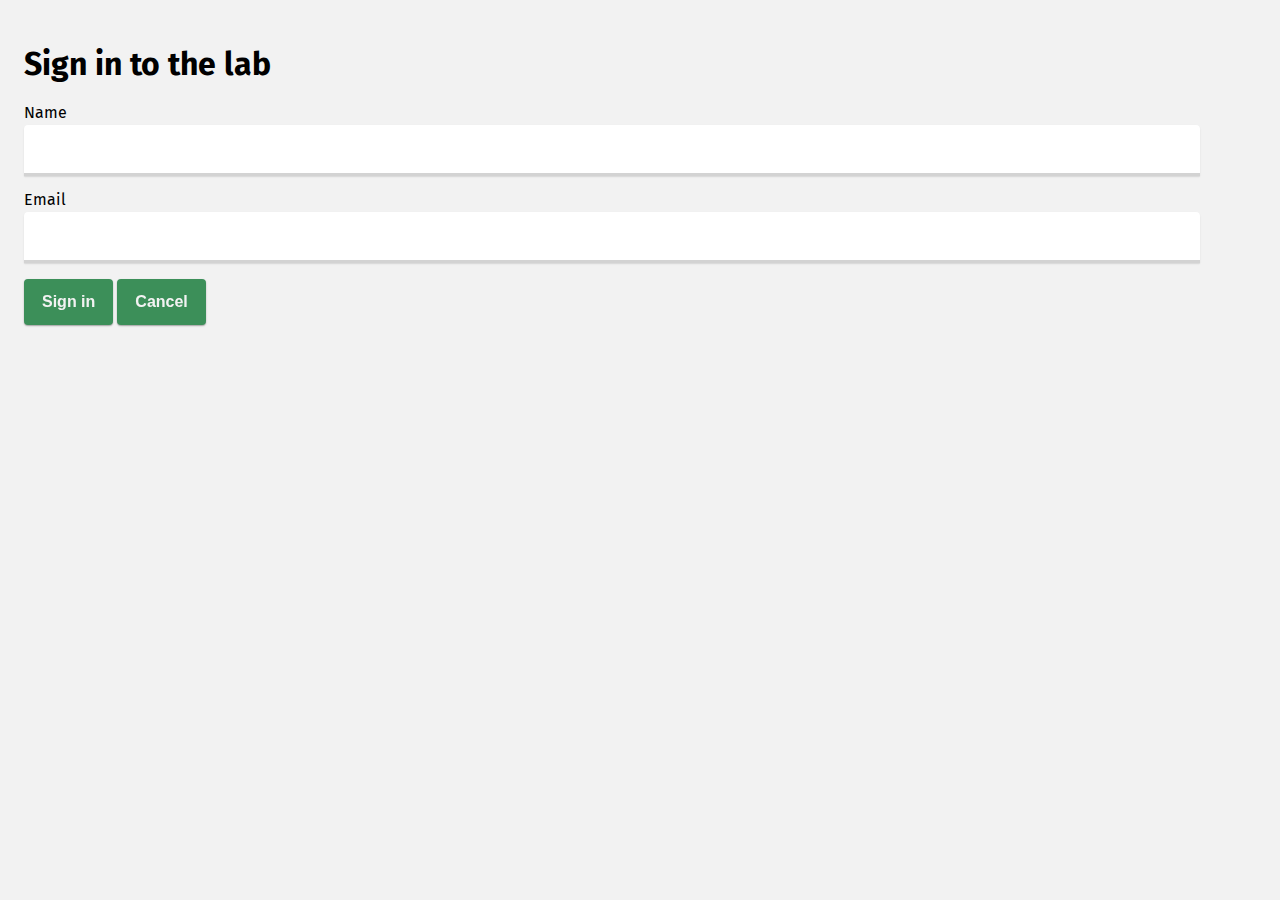
==== sign-in.html @ 685e0935 "First commit" ====
<!DOCTYPE html>
<html lang="en" dir="ltr">
  <head>
    <meta charset="utf-8">
    <title>Time Sheet</title>
    <link rel="stylesheet" href="css/pop-web.css">
    <link rel="stylesheet" href="css/styles.css">
    <link rel="stylesheet" href="css/notifications.css">
    <meta name="viewport" content="width=device-width, initial-scale=1">
  </head>
  <body>
    <div class="container">
      <h1>Sign in to the lab</h1>
      <label>
        <p>Name</p>
        <input type="text" id="name">
      </label>

      <label>
        <p>Email</p>
        <input type="email" id="email">
      </label>

      <div id="submit-section">
        <button type="button" id="submit">Sign in</button>
        <button type="button" id="cancel" onclick="location.href='/'">Cancel</button>
      </div>

    </div>
  </body>

  <script src="js/notifications.js" charset="utf-8"></script>
  <script src="js/LabAPI.js" charset="utf-8"></script>
  <script src="js/sign-in.js" charset="utf-8"></script>

</html>
---- css/pop-web.css ----
@import url("https://fonts.googleapis.com/css?family=Fira+Sans");
label p {
  margin-bottom: 4px;
  line-height: 16px; }

input[type=text], input[type=password], input[type=email], input[type=number], input[type=date], textarea {
  padding: 12px 12px;
  font-size: 16px;
  min-width: 72em;
  min-height: 24px;
  border-top-left-radius: 4px;
  border-top-right-radius: 4px;
  border: none;
  border-bottom: 3px solid;
  border-color: lightgray;
  box-shadow: 0 1px 1px rgba(0, 0, 0, 0.04), 0 1px 2px rgba(0, 0, 0, 0.08);
  transition: cubic-bezier(0.4, 0, 0.2, 1) 180ms;
  transition-property: border-color, box-shadow; }

input[type=text]:focus, input[type=password]:focus, input[type=email]:focus, input[type=number]:focus, input[type=date]:focus, textarea:focus {
  border-color: orange;
  box-shadow: 0 3px 3px rgba(0, 0, 0, 0.16), 0 3px 3px rgba(0, 0, 0, 0.23);
  outline: none; }

.checkbox {
  display: inline-block;
  position: relative;
  padding-left: 35px;
  margin-bottom: 8px;
  cursor: pointer;
  font-size: 16px;
  line-height: 22px;
  vertical-align: middle;
  user-select: none;
  width: calc(100% - 48px); }

input[type=checkbox] {
  position: absolute;
  opacity: 0;
  cursor: pointer;
  height: 0;
  width: 0; }

.checkmark {
  position: absolute;
  top: 0;
  left: 0;
  height: 16px;
  width: 16px;
  background-color: #e5e5e5;
  border: 2px solid #777;
  border-radius: 4px;
  transition: all cubic-bezier(0.4, 0, 0.2, 1) 180ms; }

.checkbox:hover input ~ .checkmark {
  background-color: #e5e5e5; }

.checkbox .accessibility-box {
  z-index: -1;
  width: calc(100% + 12px);
  height: calc(100% + 5px);
  position: absolute;
  left: -6px;
  top: -6px; }

.checkbox input:focus ~ .accessibility-box {
  border: 2px solid #999;
  border-radius: 2px; }

.checkbox input:checked ~ .checkmark {
  background-color: orange;
  border: 2px solid orange; }

.checkmark:after {
  content: "";
  position: absolute;
  display: none; }

.checkbox input:checked ~ .checkmark:after {
  display: block; }

.checkbox .checkmark:after {
  left: 5px;
  top: 1px;
  width: 4px;
  height: 8px;
  border: solid white;
  border-width: 0 3px 3px 0;
  transform: rotate(45deg); }

body {
  background-color: #f2f2f2;
  font-family: "Fira Sans", sans-serif; }

.container {
  max-width: 1280px;
  margin-left: auto;
  margin-right: auto;
  padding: 16px; }

/*# sourceMappingURL=pop-web.css.map */
---- css/styles.css ----
.btn, button {
  filter: brightness(95%);
  background: #3f975e;
  border: none;
  padding: 12px 16px;
  min-height: 24px;
  min-width: 24px;
  border-radius: 4px;
  cursor: pointer;
  font-weight: bold;
  font-size: 16px;
  transition: all cubic-bezier(0.4, 0.0, 0.2, 1) 180ms;
  box-shadow: 0 1px 1px rgba(0, 0, 0, 0.12), 0 1px 2px rgba(0, 0, 0, 0.24);
  color: white;
  border: 2px solid #3f975e;
  text-align: center;
  text-decoration: none;
}

.full-width-btn {
  display: block;
  margin-bottom: 16px;
  line-height: 64px;
  font-size: 20px;
}

.btn:hover, button:hover {
  filter: brightness(100%);
  box-shadow: 0 3px 3px rgba(0, 0, 0, 0.16), 0 3px 3px rgba(0, 0, 0, 0.23);
}

.btn:focus, button:focus {
  box-shadow: 0 1px 1px rgba(0, 0, 0, 0.12), 0 1px 2px rgba(0, 0, 0, 0.24), inset 0 0 0 3px rgba(0, 0, 0, 0.3);
  outline: none;
}

.btn:focus:hover, button:focus:hover {
  box-shadow: 0 3px 3px rgba(0, 0, 0, 0.16), 0 3px 3px rgba(0, 0, 0, 0.23), inset 0 0 0 3px rgba(0, 0, 0, 0.3);
}

#submit-section {
  margin-top: 16px;
}

.hidden {
  display: none;
}
---- css/notifications.css ----
@import url("https://fonts.googleapis.com/css?family=Fira+Sans:400,600");
@-webkit-keyframes slide {
  80% {
    top: 0;
    visibility: visible; }
  90% {
    top: -1px;
    visibility: visible; }
  100% {
    top: 0;
    visibility: visible; } }
@keyframes slide {
  80% {
    top: 0;
    visibility: visible; }
  90% {
    top: -1px;
    visibility: visible; }
  100% {
    top: 0;
    visibility: visible; } }
.notificationPane {
  width: 34em;
  position: fixed;
  left: 0;
  right: 0;
  margin: auto;
  top: 5px; }

.notification {
  box-shadow: 0 3px 3px rgba(0, 0, 0, 0.24), 0 3px 3px rgba(0, 0, 0, 0.345);
  display: inline-block;
  margin: auto;
  border-radius: 4px;
  font-family: "Fira Sans", sans-serif;
  font-size: 16px;
  position: relative;
  top: -100vh;
  visibility: hidden;
  -webkit-animation: slide 0.5s forwards;
  animation: slide 0.5s forwards;
  background-color: #fff;
  width: 34em;
  min-height: 64px;
  margin-top: 5px;
  margin-bottom: 5px;
  color: rgba(87, 79, 74, 0.87);
  border: none; }

.notification-title {
  margin: 0;
  padding: 8px 16px 0px 16px;
  color: rgba(87, 79, 74, 0.87);
  font-size: 16px;
  font-weight: bold;
  spacing: 5px; }

.notification-desc {
  margin: 0;
  padding: 8px 16px 8px 16px;
  font-size: 16px;
  color: rgba(87, 79, 74, 0.8);
  font-weight: lighter; }

/*# sourceMappingURL=notifications.css.map */
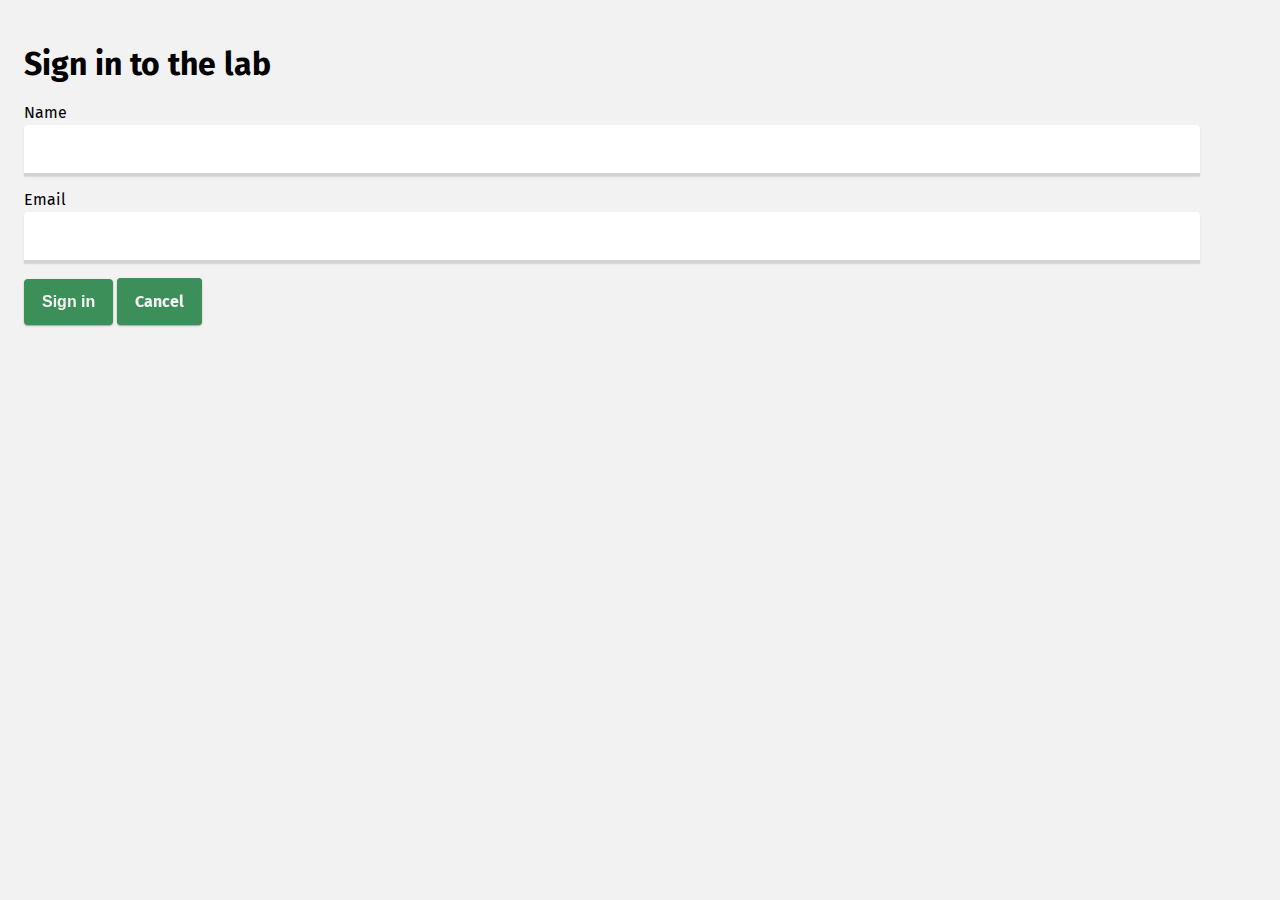
==== commit 29f919cc: "Fix redirect" ====
--- a/sign-in.html
+++ b/sign-in.html
@@ -23,7 +23,7 @@
 
       <div id="submit-section">
         <button type="button" id="submit">Sign in</button>
-        <button type="button" id="cancel" onclick="location.href='/'">Cancel</button>
+        <a class="btn" id="cancel" href="index.html">Cancel</a>
       </div>
 
     </div>
--- a/css/pop-web.css
+++ b/css/pop-web.css
@@ -6,7 +6,8 @@
 input[type=text], input[type=password], input[type=email], input[type=number], input[type=date], textarea {
   padding: 12px 12px;
   font-size: 16px;
-  min-width: 72em;
+  width: 72em;
+  max-width: calc(100% - 24px);
   min-height: 24px;
   border-top-left-radius: 4px;
   border-top-right-radius: 4px;
